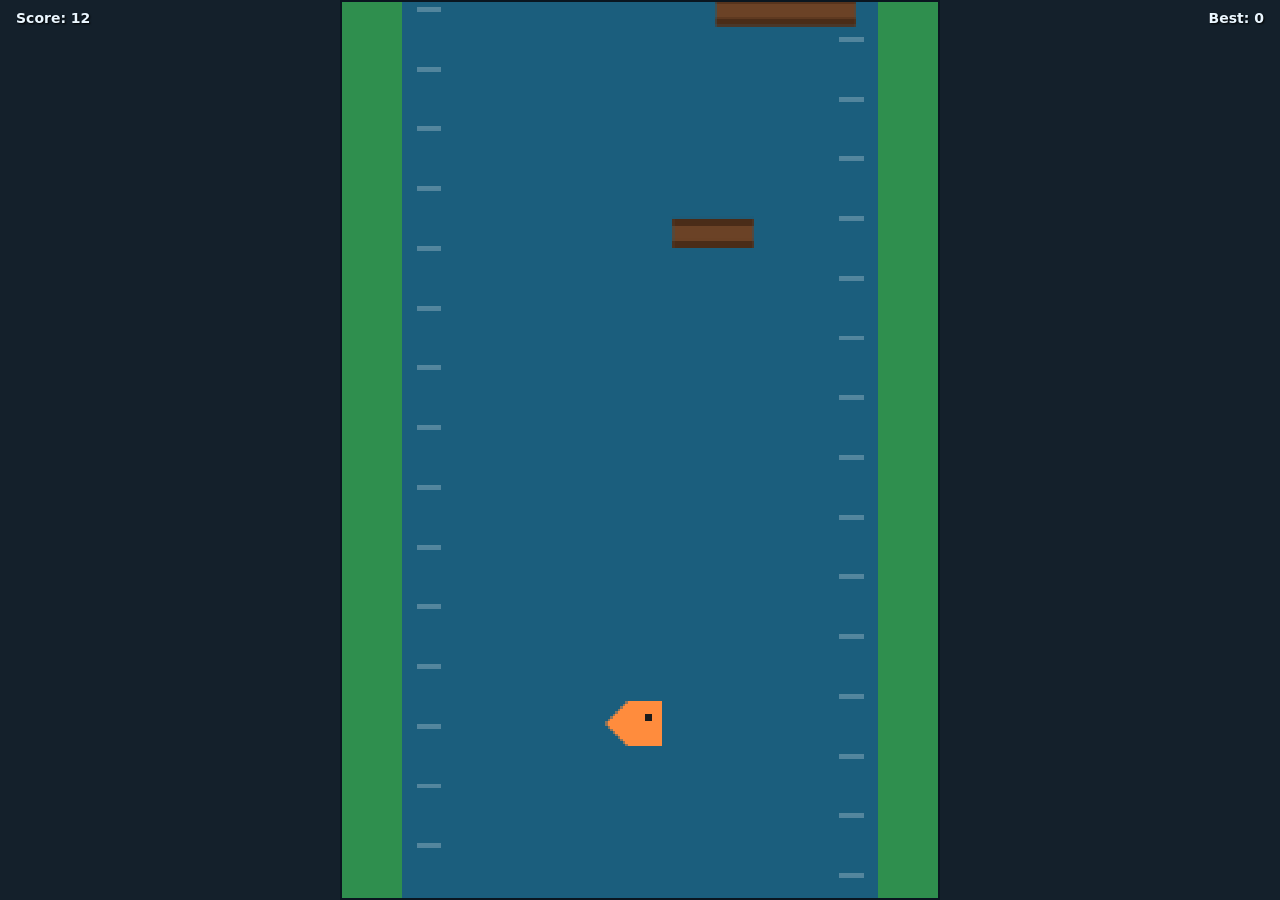
==== index.html @ 56bca521 "Scaffold fish game: canvas gameplay, mobile controls, GH Pages deploy Plain JS + Canvas top-down riv" ====
<!DOCTYPE html>
<html lang="en">
<head>
<meta charset="UTF-8" />
<meta name="viewport" content="width=device-width, initial-scale=1, maximum-scale=1, user-scalable=no" />
<title>Fish Game: Regulated River</title>
<link rel="stylesheet" href="style.css" />
</head>
<body>
  <div id="game-container">
    <canvas id="game-canvas" width="240" height="360"></canvas>

    <div id="hud">
      <span id="score">Score: 0</span>
      <span id="best">Best: 0</span>
    </div>

    <div id="game-over-screen" class="hidden">
      <h1>Game Over</h1>
      <p id="final-score">Score: 0</p>
      <button id="restart-button">Tap or press Space to restart</button>
    </div>

    <div id="touch-controls">
      <div id="touch-left" class="touch-zone"></div>
      <div id="touch-right" class="touch-zone"></div>
    </div>
  </div>

  <script src="game.js"></script>
</body>
</html>
---- style.css ----
* {
  box-sizing: border-box;
  -webkit-tap-highlight-color: transparent;
}

html, body {
  height: 100%;
  margin: 0;
  background: #14202b;
  color: #eaf6ff;
  font-family: "Segoe UI", system-ui, sans-serif;
  overflow: hidden;
}

#game-container {
  position: relative;
  width: 100vw;
  height: 100vh;
  display: flex;
  align-items: center;
  justify-content: center;
  touch-action: none;
}

#game-canvas {
  background: #1b5e7d;
  image-rendering: pixelated;
  image-rendering: crisp-edges;
  height: 100vh;
  max-width: 100vw;
  width: auto;
  aspect-ratio: 240 / 360;
  border: 2px solid #0a1620;
}

#hud {
  position: absolute;
  top: 10px;
  left: 0;
  right: 0;
  display: flex;
  justify-content: space-between;
  padding: 0 16px;
  font-size: 14px;
  font-weight: bold;
  text-shadow: 1px 1px 2px #000;
  pointer-events: none;
}

#game-over-screen {
  position: absolute;
  inset: 0;
  display: flex;
  flex-direction: column;
  align-items: center;
  justify-content: center;
  gap: 8px;
  background: rgba(10, 22, 32, 0.85);
  text-align: center;
  padding: 16px;
}

#game-over-screen.hidden {
  display: none;
}

#game-over-screen h1 {
  margin: 0;
  font-size: 28px;
}

#restart-button {
  margin-top: 12px;
  padding: 10px 16px;
  font-size: 14px;
  background: #2d8f5f;
  color: #fff;
  border: none;
  border-radius: 6px;
  cursor: pointer;
}

#touch-controls {
  position: absolute;
  inset: 0;
  display: flex;
}

.touch-zone {
  flex: 1;
}
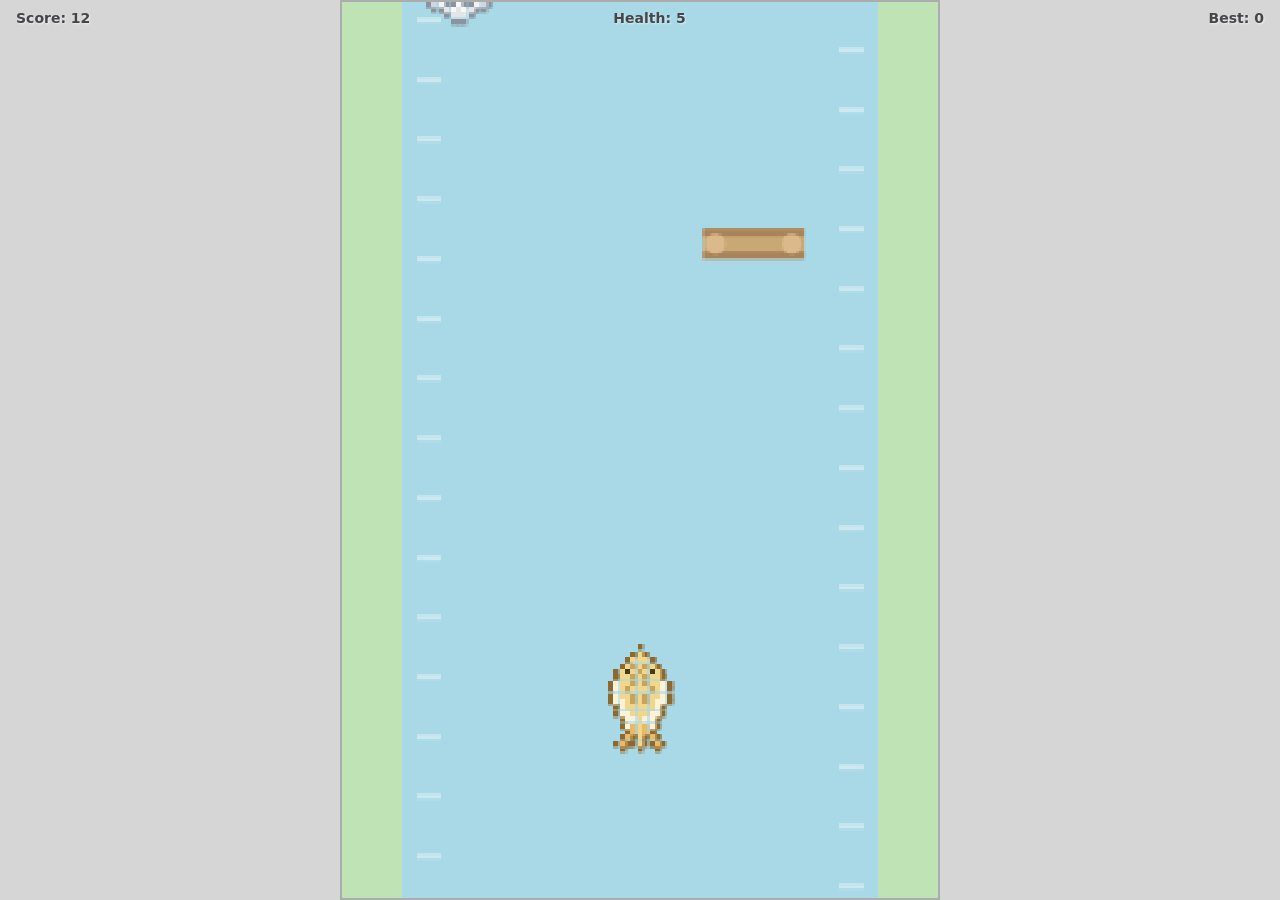
==== commit a8a4e162: "Improve sprite readability, switch UI to grey, add fish ladder section - Add auto-outline + eyes to " ====
--- a/index.html
+++ b/index.html
@@ -12,8 +12,11 @@
 
     <div id="hud">
       <span id="score">Score: 0</span>
+      <span id="health" class="hidden">Health: 5</span>
       <span id="best">Best: 0</span>
     </div>
+
+    <div id="banner" class="hidden"></div>
 
     <div id="game-over-screen" class="hidden">
       <h1>Game Over</h1>
--- a/style.css
+++ b/style.css
@@ -6,8 +6,8 @@
 html, body {
   height: 100%;
   margin: 0;
-  background: #14202b;
-  color: #eaf6ff;
+  background: #d6d6d6;
+  color: #45464a;
   font-family: "Segoe UI", system-ui, sans-serif;
   overflow: hidden;
 }
@@ -23,14 +23,14 @@
 }
 
 #game-canvas {
-  background: #1b5e7d;
+  background: #a9d8e6;
   image-rendering: pixelated;
   image-rendering: crisp-edges;
   height: 100vh;
   max-width: 100vw;
   width: auto;
   aspect-ratio: 240 / 360;
-  border: 2px solid #0a1620;
+  border: 2px solid #aaacae;
 }
 
 #hud {
@@ -43,7 +43,8 @@
   padding: 0 16px;
   font-size: 14px;
   font-weight: bold;
-  text-shadow: 1px 1px 2px #000;
+  color: #45464a;
+  text-shadow: 1px 1px 2px rgba(255, 255, 255, 0.6);
   pointer-events: none;
 }
 
@@ -55,12 +56,31 @@
   align-items: center;
   justify-content: center;
   gap: 8px;
-  background: rgba(10, 22, 32, 0.85);
+  background: rgba(214, 214, 214, 0.92);
+  color: #45464a;
   text-align: center;
   padding: 16px;
 }
 
 #game-over-screen.hidden {
+  display: none;
+}
+
+#banner {
+  position: absolute;
+  top: 40%;
+  left: 0;
+  right: 0;
+  text-align: center;
+  font-size: 16px;
+  font-weight: bold;
+  color: #45464a;
+  text-shadow: 1px 1px 3px rgba(255, 255, 255, 0.8);
+  pointer-events: none;
+  transition: opacity 0.4s ease;
+}
+
+#banner.hidden {
   display: none;
 }
 
@@ -73,8 +93,8 @@
   margin-top: 12px;
   padding: 10px 16px;
   font-size: 14px;
-  background: #2d8f5f;
-  color: #fff;
+  background: #9ecfa0;
+  color: #33472f;
   border: none;
   border-radius: 6px;
   cursor: pointer;
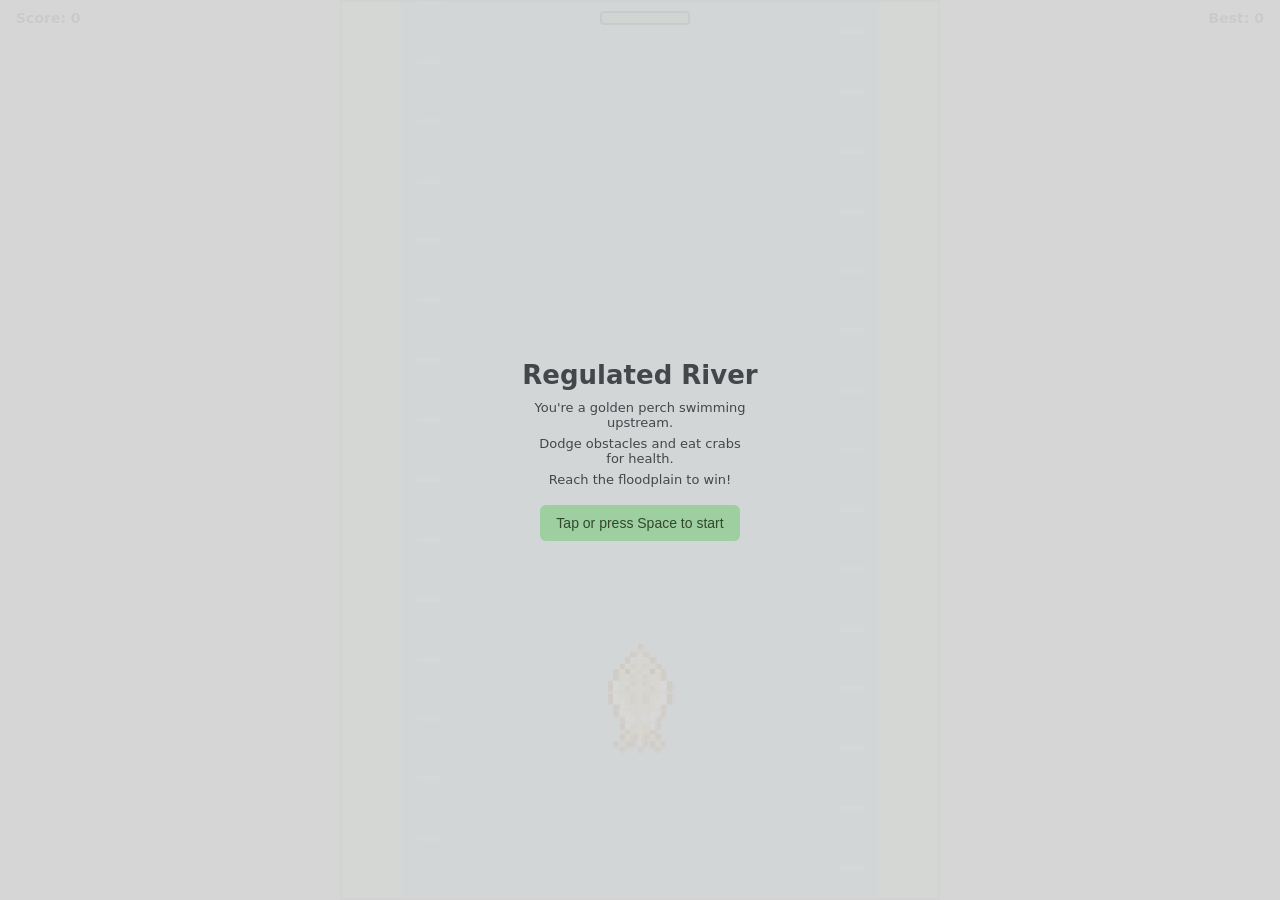
==== commit 23e73e9d: "Add start screen, level-1 floodplain ending, and redesigned bird/turtle sprites - Start screen with " ====
--- a/index.html
+++ b/index.html
@@ -12,16 +12,32 @@
 
     <div id="hud">
       <span id="score">Score: 0</span>
-      <span id="health" class="hidden">Health: 5</span>
+      <div id="health-bar">
+        <div id="health-bar-fill"></div>
+      </div>
       <span id="best">Best: 0</span>
     </div>
 
     <div id="banner" class="hidden"></div>
 
-    <div id="game-over-screen" class="hidden">
+    <div id="start-screen" class="overlay-screen">
+      <h1>Regulated River</h1>
+      <p>You're a golden perch swimming upstream.</p>
+      <p>Dodge obstacles and eat crabs for health.</p>
+      <p>Reach the floodplain to win!</p>
+      <button id="start-button" class="overlay-button">Tap or press Space to start</button>
+    </div>
+
+    <div id="game-over-screen" class="overlay-screen hidden">
       <h1>Game Over</h1>
       <p id="final-score">Score: 0</p>
-      <button id="restart-button">Tap or press Space to restart</button>
+      <button id="restart-button" class="overlay-button">Tap or press Space to restart</button>
+    </div>
+
+    <div id="win-screen" class="overlay-screen hidden">
+      <h1>You made it to the floodplain!</h1>
+      <p id="win-score">Score: 0</p>
+      <button id="win-restart-button" class="overlay-button">Tap or press Space to play again</button>
     </div>
 
     <div id="touch-controls">
--- a/style.css
+++ b/style.css
@@ -39,6 +39,7 @@
   left: 0;
   right: 0;
   display: flex;
+  align-items: center;
   justify-content: space-between;
   padding: 0 16px;
   font-size: 14px;
@@ -48,22 +49,54 @@
   pointer-events: none;
 }
 
-#game-over-screen {
+#health-bar {
+  width: 90px;
+  height: 14px;
+  border: 2px solid #45464a;
+  border-radius: 4px;
+  background: rgba(255, 255, 255, 0.4);
+  overflow: hidden;
+}
+
+#health-bar-fill {
+  height: 100%;
+  width: 100%;
+  background: #9ecfa0;
+  transition: width 0.2s ease, background 0.2s ease;
+}
+
+.overlay-screen {
   position: absolute;
   inset: 0;
+  z-index: 5;
   display: flex;
   flex-direction: column;
   align-items: center;
   justify-content: center;
-  gap: 8px;
+  gap: 6px;
   background: rgba(214, 214, 214, 0.92);
   color: #45464a;
   text-align: center;
   padding: 16px;
 }
 
-#game-over-screen.hidden {
+.overlay-screen.hidden {
   display: none;
+}
+
+.overlay-screen h1 {
+  margin: 0 0 4px;
+  font-size: 26px;
+}
+
+.overlay-screen p {
+  margin: 0;
+  font-size: 13px;
+  max-width: 220px;
+}
+
+#win-screen {
+  background: rgba(190, 224, 196, 0.94);
 }
 
 #banner {
@@ -84,12 +117,7 @@
   display: none;
 }
 
-#game-over-screen h1 {
-  margin: 0;
-  font-size: 28px;
-}
-
-#restart-button {
+.overlay-button {
   margin-top: 12px;
   padding: 10px 16px;
   font-size: 14px;
@@ -103,6 +131,7 @@
 #touch-controls {
   position: absolute;
   inset: 0;
+  z-index: 1;
   display: flex;
 }
 
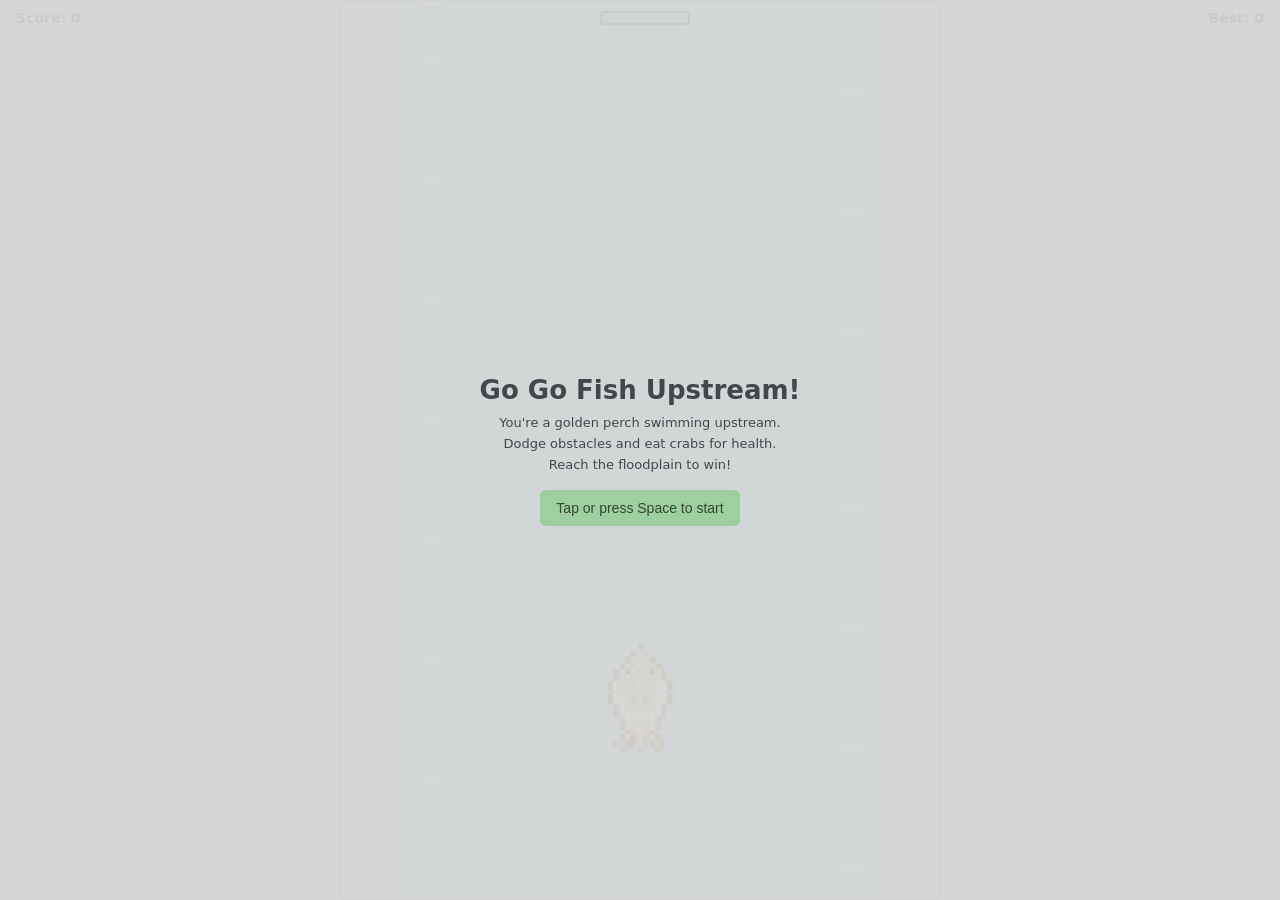
==== commit 14df5631: "Update start screen title and keep instructions to one line each Co-Authored-By: Claude Sonnet 5 <no" ====
--- a/index.html
+++ b/index.html
@@ -21,7 +21,7 @@
     <div id="banner" class="hidden"></div>
 
     <div id="start-screen" class="overlay-screen">
-      <h1>Regulated River</h1>
+      <h1>Go Go Fish Upstream!</h1>
       <p>You're a golden perch swimming upstream.</p>
       <p>Dodge obstacles and eat crabs for health.</p>
       <p>Reach the floodplain to win!</p>
--- a/style.css
+++ b/style.css
@@ -92,7 +92,7 @@
 .overlay-screen p {
   margin: 0;
   font-size: 13px;
-  max-width: 220px;
+  white-space: nowrap;
 }
 
 #win-screen {
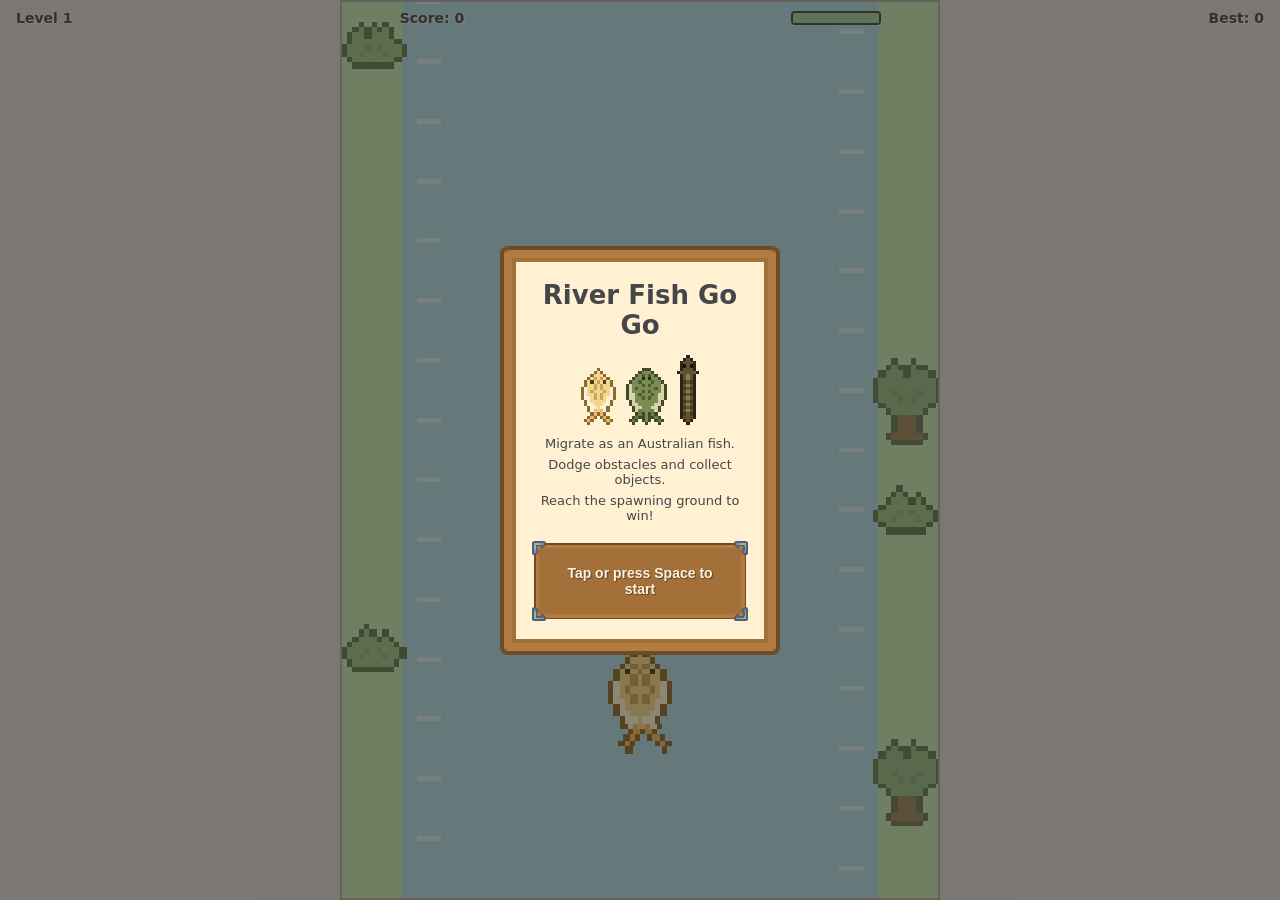
==== commit 8076f4b7: "Add levels 2 & 3, rework UI with pixel-art panels, rename to River Fish Go Go Completes the planned " ====
--- a/index.html
+++ b/index.html
@@ -3,7 +3,7 @@
 <head>
 <meta charset="UTF-8" />
 <meta name="viewport" content="width=device-width, initial-scale=1, maximum-scale=1, user-scalable=no" />
-<title>Fish Game: Regulated River</title>
+<title>River Fish Go Go</title>
 <link rel="stylesheet" href="style.css" />
 </head>
 <body>
@@ -11,6 +11,7 @@
     <canvas id="game-canvas" width="240" height="360"></canvas>
 
     <div id="hud">
+      <span id="level-label">Level 1</span>
       <span id="score">Score: 0</span>
       <div id="health-bar">
         <div id="health-bar-fill"></div>
@@ -21,23 +22,38 @@
     <div id="banner" class="hidden"></div>
 
     <div id="start-screen" class="overlay-screen">
-      <h1>Go Go Fish Upstream!</h1>
-      <p>You're a golden perch swimming upstream.</p>
-      <p>Dodge obstacles and eat crabs for health.</p>
-      <p>Reach the floodplain to win!</p>
-      <button id="start-button" class="overlay-button">Tap or press Space to start</button>
+      <div class="card">
+        <h1>River Fish Go Go</h1>
+        <canvas id="title-fish-canvas" width="180" height="80"></canvas>
+        <p>Migrate as an Australian fish.</p>
+        <p>Dodge obstacles and collect objects.</p>
+        <p>Reach the spawning ground to win!</p>
+        <button id="start-button" class="overlay-button">Tap or press Space to start</button>
+      </div>
     </div>
 
     <div id="game-over-screen" class="overlay-screen hidden">
-      <h1>Game Over</h1>
-      <p id="final-score">Score: 0</p>
-      <button id="restart-button" class="overlay-button">Tap or press Space to restart</button>
+      <div class="card">
+        <h1>Game Over</h1>
+        <p id="final-score">Score: 0</p>
+        <button id="restart-button" class="overlay-button">Tap or press Space to restart</button>
+      </div>
+    </div>
+
+    <div id="level-complete-screen" class="overlay-screen hidden">
+      <div class="card">
+        <h1 id="level-complete-title">Level Complete!</h1>
+        <p id="level-complete-body"></p>
+        <button id="continue-button" class="overlay-button">Tap or press Space to continue</button>
+      </div>
     </div>
 
     <div id="win-screen" class="overlay-screen hidden">
-      <h1>You made it to the floodplain!</h1>
-      <p id="win-score">Score: 0</p>
-      <button id="win-restart-button" class="overlay-button">Tap or press Space to play again</button>
+      <div class="card">
+        <h1>You made it through the regulated river!</h1>
+        <p id="win-score">Score: 0</p>
+        <button id="win-restart-button" class="overlay-button">Tap or press Space to play again</button>
+      </div>
     </div>
 
     <div id="touch-controls">
--- a/style.css
+++ b/style.css
@@ -70,13 +70,9 @@
   inset: 0;
   z-index: 5;
   display: flex;
-  flex-direction: column;
   align-items: center;
   justify-content: center;
-  gap: 6px;
-  background: rgba(214, 214, 214, 0.92);
-  color: #45464a;
-  text-align: center;
+  background: rgba(35, 26, 16, 0.5);
   padding: 16px;
 }
 
@@ -84,19 +80,42 @@
   display: none;
 }
 
-.overlay-screen h1 {
+/* Pixel-art wood panel (Kenney UI Pack: Adventure, CC0) used as a 9-slice
+   border-image so it stretches cleanly to fit each card's content
+   instead of being one fixed-size image. */
+.card {
+  display: flex;
+  flex-direction: column;
+  align-items: center;
+  gap: 6px;
+  max-width: 280px;
+  padding: 18px 16px;
+  color: #45464a;
+  text-align: center;
+  border-style: solid;
+  border-width: 16px;
+  border-image-source: url("assets/ui-panel.png");
+  border-image-slice: 8 fill;
+  border-image-width: 16px;
+  border-image-repeat: stretch;
+  image-rendering: pixelated;
+}
+
+.card h1 {
   margin: 0 0 4px;
   font-size: 26px;
 }
 
-.overlay-screen p {
+.card p {
   margin: 0;
   font-size: 13px;
-  white-space: nowrap;
 }
 
-#win-screen {
-  background: rgba(190, 224, 196, 0.94);
+#title-fish-canvas {
+  image-rendering: pixelated;
+  image-rendering: crisp-edges;
+  width: 180px;
+  height: 80px;
 }
 
 #banner {
@@ -117,14 +136,23 @@
   display: none;
 }
 
+/* Same Kenney pack, matching brown button tile — solid fill (vs. the
+   card's cream fill) so it reads as a distinct pressable element. */
 .overlay-button {
   margin-top: 12px;
   padding: 10px 16px;
   font-size: 14px;
-  background: #9ecfa0;
-  color: #33472f;
-  border: none;
-  border-radius: 6px;
+  font-weight: bold;
+  color: #fbf1de;
+  text-shadow: 1px 1px 1px rgba(0, 0, 0, 0.4);
+  background: transparent;
+  border-style: solid;
+  border-width: 14px;
+  border-image-source: url("assets/ui-button.png");
+  border-image-slice: 16 fill;
+  border-image-width: 14px;
+  border-image-repeat: stretch;
+  image-rendering: pixelated;
   cursor: pointer;
 }
 
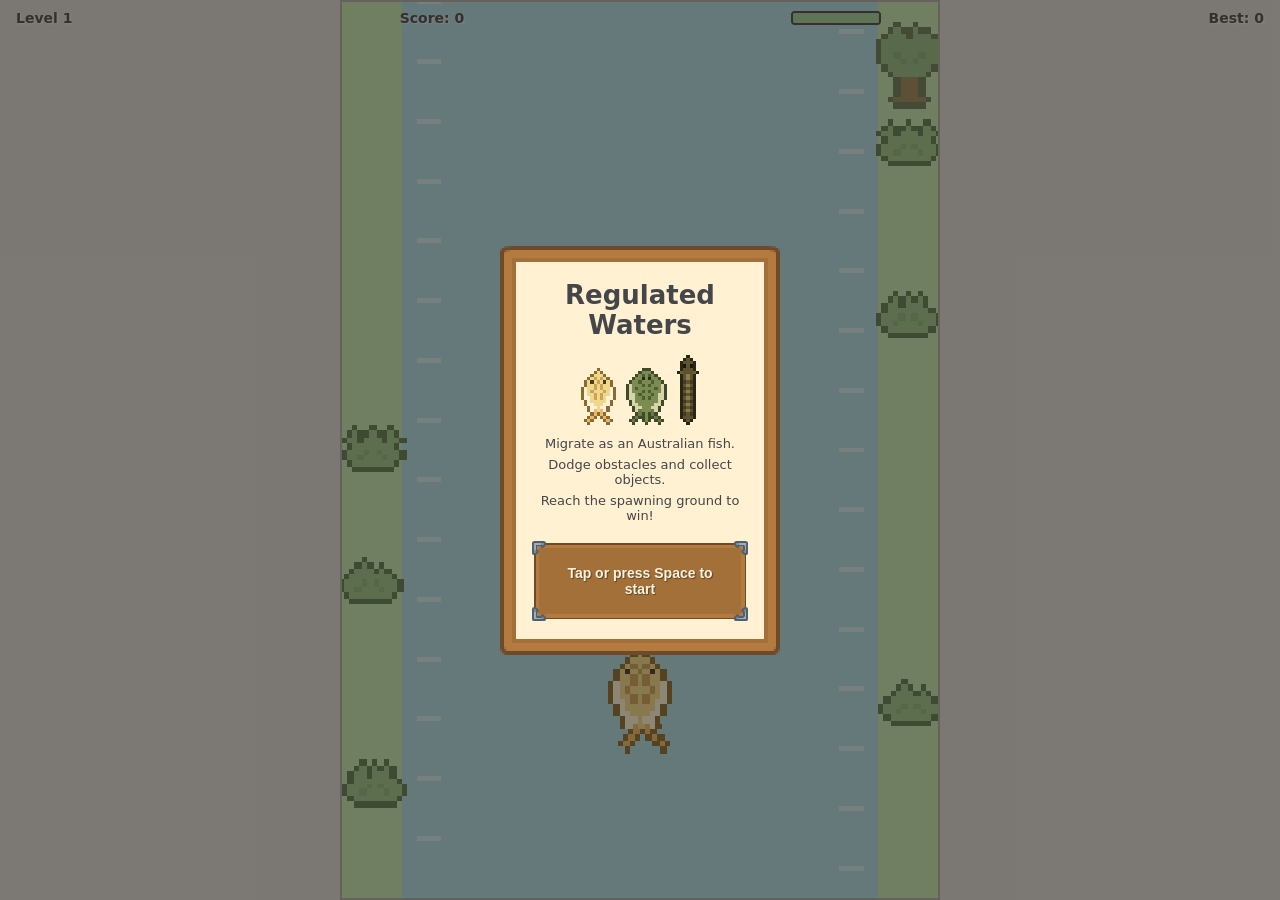
==== commit 608d94d4: "Rename game to Regulated Waters Co-Authored-By: Claude Sonnet 5 <noreply@anthropic.com>" ====
--- a/index.html
+++ b/index.html
@@ -3,7 +3,7 @@
 <head>
 <meta charset="UTF-8" />
 <meta name="viewport" content="width=device-width, initial-scale=1, maximum-scale=1, user-scalable=no" />
-<title>River Fish Go Go</title>
+<title>Regulated Waters</title>
 <link rel="stylesheet" href="style.css" />
 </head>
 <body>
@@ -23,7 +23,7 @@
 
     <div id="start-screen" class="overlay-screen">
       <div class="card">
-        <h1>River Fish Go Go</h1>
+        <h1>Regulated Waters</h1>
         <canvas id="title-fish-canvas" width="180" height="80"></canvas>
         <p>Migrate as an Australian fish.</p>
         <p>Dodge obstacles and collect objects.</p>
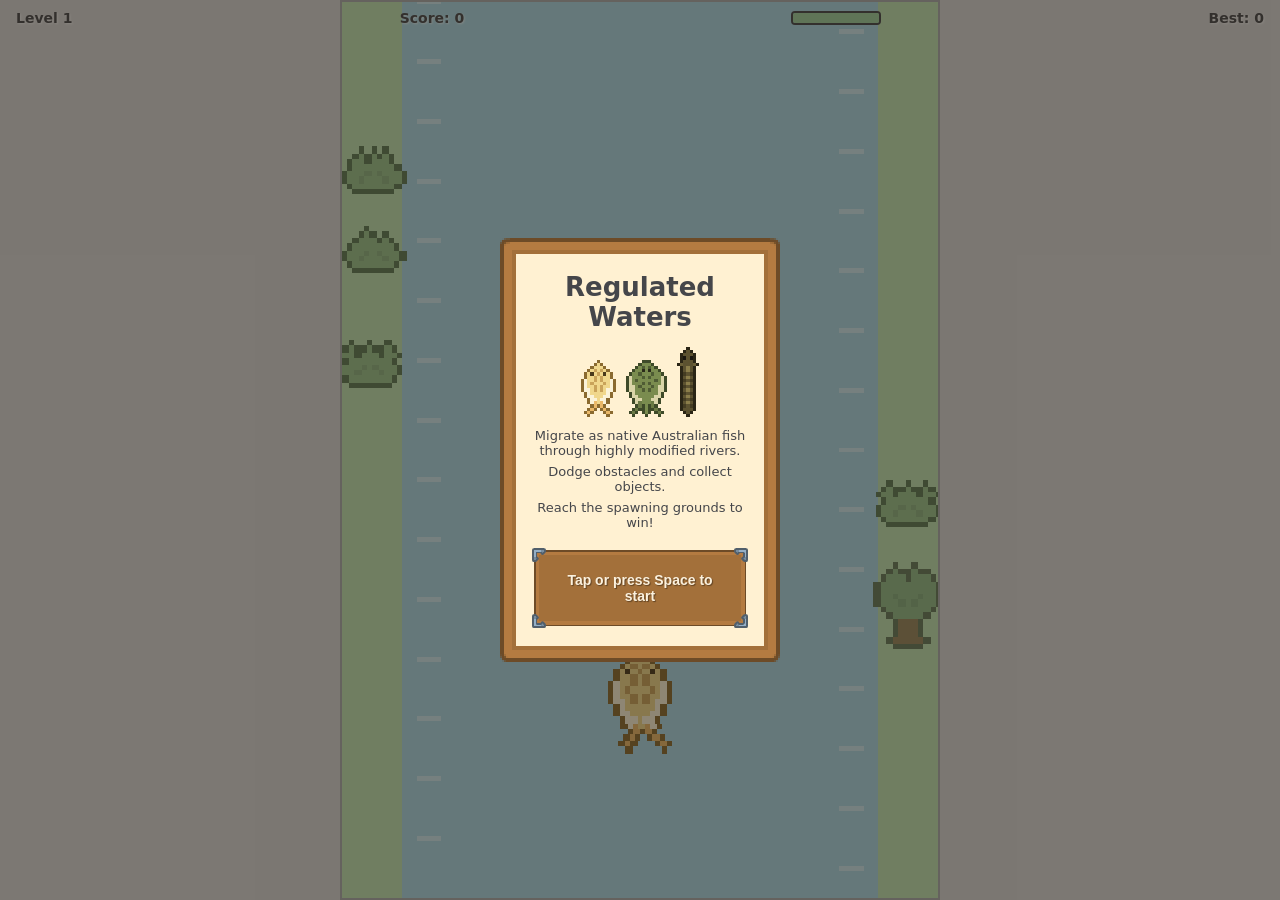
==== commit 19bbcf24: "Add pickup health-increase popup, retune level 3 eddy difficulty, tweak start screen copy - Show a s" ====
--- a/index.html
+++ b/index.html
@@ -25,9 +25,9 @@
       <div class="card">
         <h1>Regulated Waters</h1>
         <canvas id="title-fish-canvas" width="180" height="80"></canvas>
-        <p>Migrate as an Australian fish.</p>
+        <p>Migrate as native Australian fish through highly modified rivers.</p>
         <p>Dodge obstacles and collect objects.</p>
-        <p>Reach the spawning ground to win!</p>
+        <p>Reach the spawning grounds to win!</p>
         <button id="start-button" class="overlay-button">Tap or press Space to start</button>
       </div>
     </div>
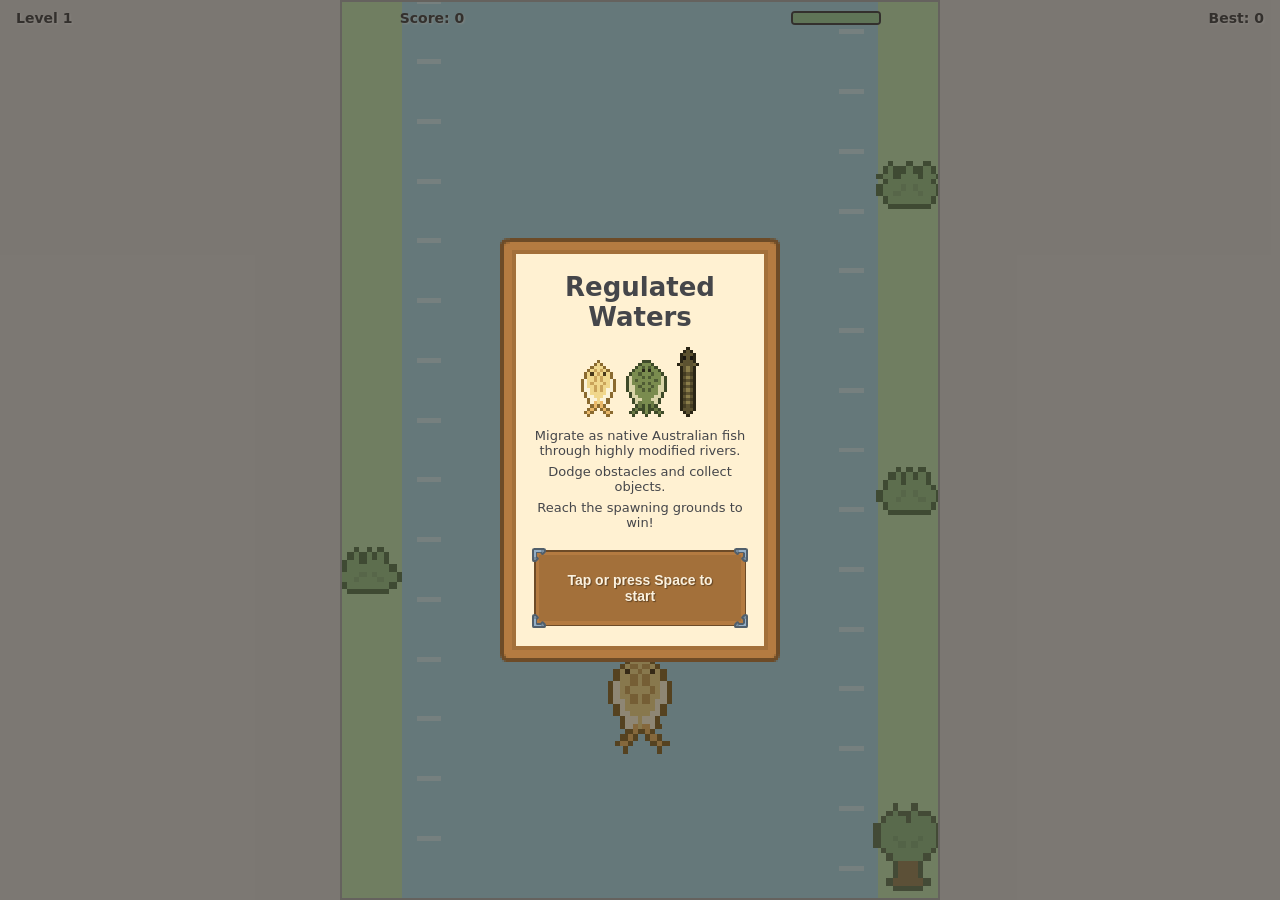
==== commit 27b6ed01: "Add dam barrier visuals to all set-pieces, differentiate level 3 obstacles, add score popup, resize " ====
--- a/index.html
+++ b/index.html
@@ -50,7 +50,9 @@
 
     <div id="win-screen" class="overlay-screen hidden">
       <div class="card">
-        <h1>You made it through the regulated river!</h1>
+        <h1>You made it through the regulated rivers!</h1>
+        <p>Every fish that makes it through helps the next generation thrive.</p>
+        <canvas id="win-fish-canvas" width="200" height="110"></canvas>
         <p id="win-score">Score: 0</p>
         <button id="win-restart-button" class="overlay-button">Tap or press Space to play again</button>
       </div>
--- a/style.css
+++ b/style.css
@@ -47,6 +47,39 @@
   color: #45464a;
   text-shadow: 1px 1px 2px rgba(255, 255, 255, 0.6);
   pointer-events: none;
+}
+
+/* Pops up next to the score HUD text on every pickup, separate from the
+   canvas "+ health" label over the pickup itself — that one's about the
+   health refill, this one's about the score bump, and they're easy to
+   miss if the only feedback is the running total silently ticking up.
+   Positioned via inline left/top (see showScorePopup in game.js) rather
+   than anchored to #score itself, since #score's textContent is
+   overwritten every frame and would wipe out a child element. */
+.score-popup {
+  position: absolute;
+  color: #3f8f4a;
+  font-size: 13px;
+  font-weight: bold;
+  white-space: nowrap;
+  text-shadow: 1px 1px 2px rgba(255, 255, 255, 0.8);
+  pointer-events: none;
+  animation: score-popup-rise 0.9s ease-out forwards;
+}
+
+@keyframes score-popup-rise {
+  0% {
+    opacity: 0;
+    transform: translateY(4px) scale(0.9);
+  }
+  15% {
+    opacity: 1;
+    transform: translateY(0) scale(1.15);
+  }
+  100% {
+    opacity: 0;
+    transform: translateY(-16px) scale(1);
+  }
 }
 
 #health-bar {
@@ -116,6 +149,13 @@
   image-rendering: crisp-edges;
   width: 180px;
   height: 80px;
+}
+
+#win-fish-canvas {
+  image-rendering: pixelated;
+  image-rendering: crisp-edges;
+  width: 200px;
+  height: 110px;
 }
 
 #banner {
